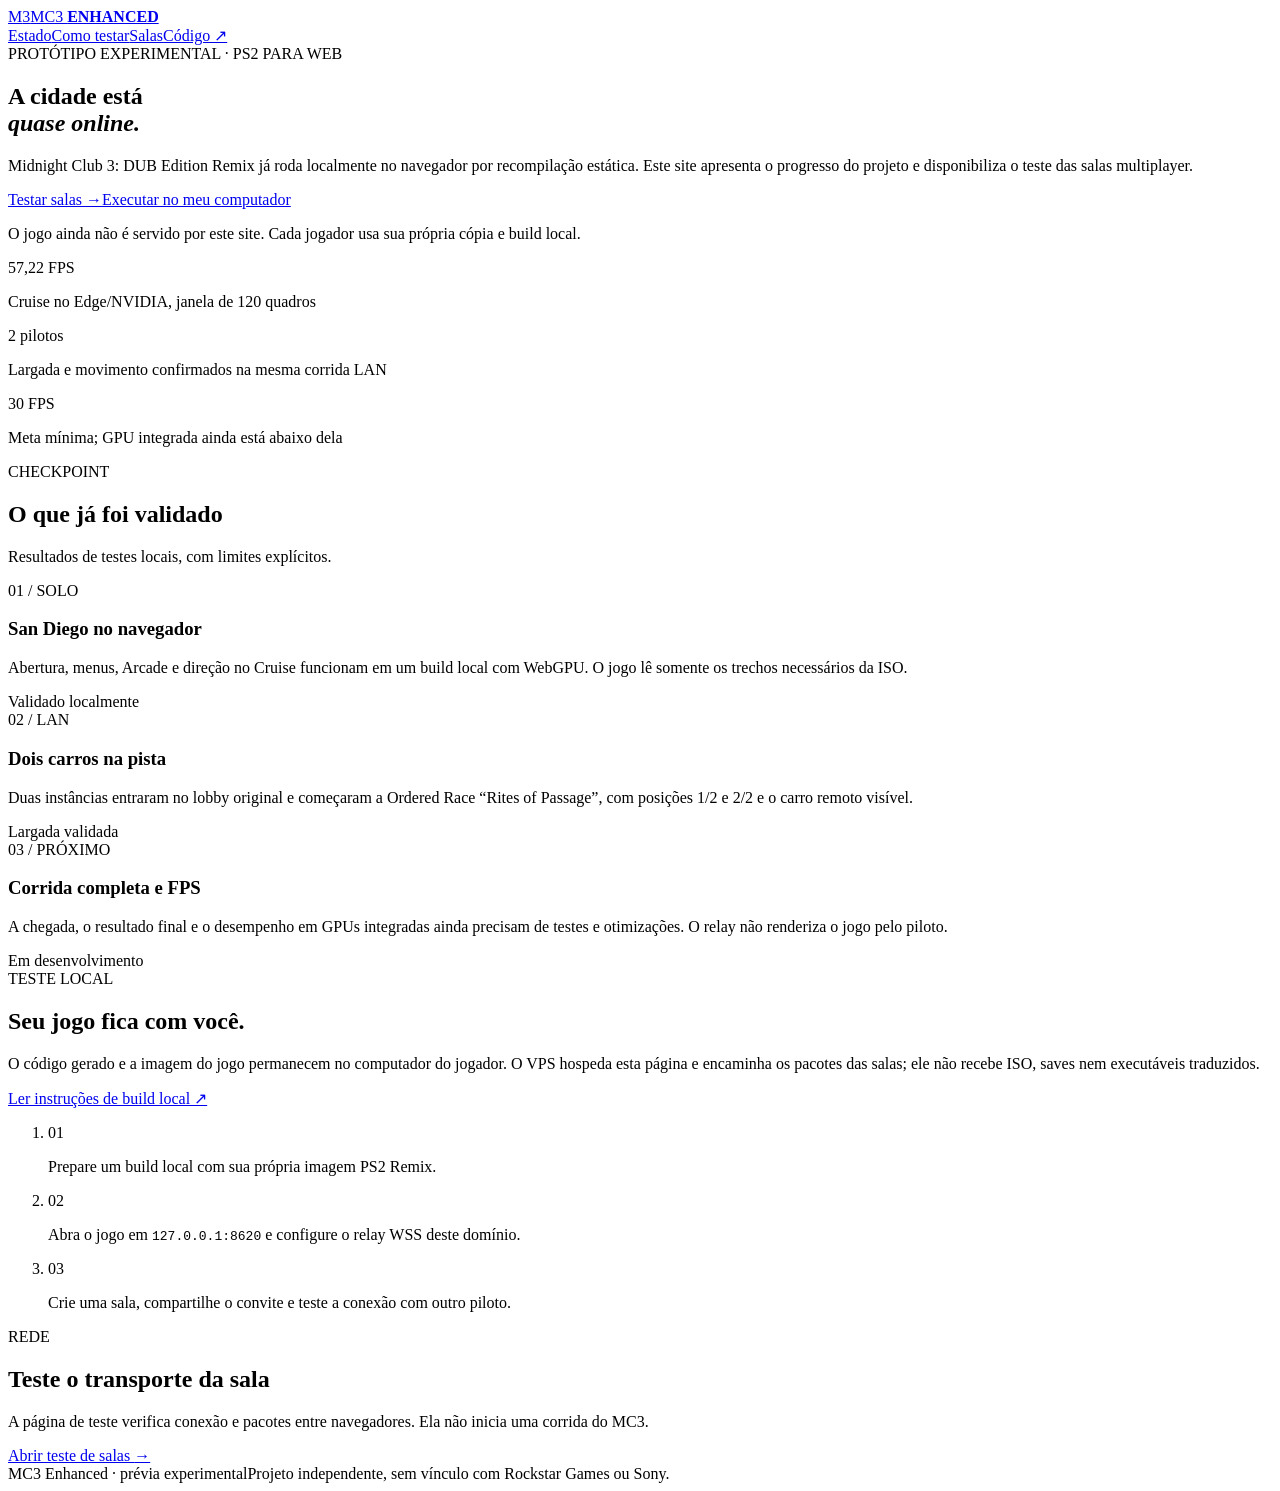
==== site/index.html @ d02b5939 "feat: add public preview and multiplayer room test" ====
<!doctype html>
<html lang="pt-BR">
<head>
  <meta charset="utf-8">
  <meta name="viewport" content="width=device-width, initial-scale=1">
  <meta name="theme-color" content="#0b111b">
  <meta name="description" content="Prévia técnica do porte web de Midnight Club 3 Remix e teste do relay multiplayer.">
  <title>MC3 Enhanced — prévia técnica</title>
  <link rel="icon" href="/favicon.svg" type="image/svg+xml">
  <link rel="stylesheet" href="/style.css">
</head>
<body>
  <div class="ambient" aria-hidden="true"></div>
  <header class="topbar wrap">
    <a class="brand" href="/" aria-label="MC3 Enhanced, início"><span class="brand-mark">M<span>3</span></span><span>MC3 <strong>ENHANCED</strong></span></a>
    <nav aria-label="Navegação principal"><a href="#estado">Estado</a><a href="#como-jogar">Como testar</a><a href="/room.html">Salas</a><a href="https://github.com/BrunoDanielPF/mc3remix-web/tree/develop" target="_blank" rel="noopener noreferrer">Código ↗</a></nav>
  </header>

  <main>
    <section class="hero wrap" aria-labelledby="title">
      <div class="eyebrow"><span class="pulse"></span> PROTÓTIPO EXPERIMENTAL · PS2 PARA WEB</div>
      <h1 id="title">A cidade está<br><em>quase online.</em></h1>
      <p class="lead">Midnight Club 3: DUB Edition Remix já roda localmente no navegador por recompilação estática. Este site apresenta o progresso do projeto e disponibiliza o teste das salas multiplayer.</p>
      <div class="actions"><a class="button primary" href="/room.html">Testar salas <span aria-hidden="true">→</span></a><a class="button secondary" href="#como-jogar">Executar no meu computador</a></div>
      <p class="hero-note">O jogo ainda não é servido por este site. Cada jogador usa sua própria cópia e build local.</p>
      <div class="road" aria-hidden="true"><span class="road-line"></span><span class="road-line"></span></div>
    </section>

    <section class="metrics wrap" id="estado" aria-label="Estado do projeto">
      <div class="metric"><span class="metric-value">57,22<span> FPS</span></span><p>Cruise no Edge/NVIDIA, janela de 120 quadros</p></div>
      <div class="metric"><span class="metric-value">2<span> pilotos</span></span><p>Largada e movimento confirmados na mesma corrida LAN</p></div>
      <div class="metric"><span class="metric-value">30<span> FPS</span></span><p>Meta mínima; GPU integrada ainda está abaixo dela</p></div>
    </section>

    <section class="section wrap" aria-labelledby="milestones-title">
      <div class="section-heading"><span class="kicker">CHECKPOINT</span><h2 id="milestones-title">O que já foi validado</h2><p>Resultados de testes locais, com limites explícitos.</p></div>
      <div class="cards">
        <article class="card"><span class="card-num">01 / SOLO</span><h3>San Diego no navegador</h3><p>Abertura, menus, Arcade e direção no Cruise funcionam em um build local com WebGPU. O jogo lê somente os trechos necessários da ISO.</p><span class="tag done">Validado localmente</span></article>
        <article class="card"><span class="card-num">02 / LAN</span><h3>Dois carros na pista</h3><p>Duas instâncias entraram no lobby original e começaram a Ordered Race “Rites of Passage”, com posições 1/2 e 2/2 e o carro remoto visível.</p><span class="tag done">Largada validada</span></article>
        <article class="card"><span class="card-num">03 / PRÓXIMO</span><h3>Corrida completa e FPS</h3><p>A chegada, o resultado final e o desempenho em GPUs integradas ainda precisam de testes e otimizações. O relay não renderiza o jogo pelo piloto.</p><span class="tag pending">Em desenvolvimento</span></article>
      </div>
    </section>

    <section class="section setup" id="como-jogar" aria-labelledby="setup-title"><div class="wrap setup-grid">
      <div><span class="kicker">TESTE LOCAL</span><h2 id="setup-title">Seu jogo fica com você.</h2><p>O código gerado e a imagem do jogo permanecem no computador do jogador. O VPS hospeda esta página e encaminha os pacotes das salas; ele não recebe ISO, saves nem executáveis traduzidos.</p><a class="text-link" href="https://github.com/BrunoDanielPF/mc3remix-web/blob/develop/README.md#build-and-run-locally" target="_blank" rel="noopener noreferrer">Ler instruções de build local ↗</a></div>
      <ol class="steps"><li><span>01</span><p>Prepare um build local com sua própria imagem PS2 Remix.</p></li><li><span>02</span><p>Abra o jogo em <code>127.0.0.1:8620</code> e configure o relay WSS deste domínio.</p></li><li><span>03</span><p>Crie uma sala, compartilhe o convite e teste a conexão com outro piloto.</p></li></ol>
    </div></section>

    <section class="section wrap final-cta" aria-labelledby="room-title"><span class="kicker">REDE</span><h2 id="room-title">Teste o transporte da sala</h2><p>A página de teste verifica conexão e pacotes entre navegadores. Ela não inicia uma corrida do MC3.</p><a class="button primary" href="/room.html">Abrir teste de salas <span aria-hidden="true">→</span></a></section>
  </main>
  <footer class="wrap"><span>MC3 Enhanced · prévia experimental</span><span>Projeto independente, sem vínculo com Rockstar Games ou Sony.</span></footer>
</body>
</html>
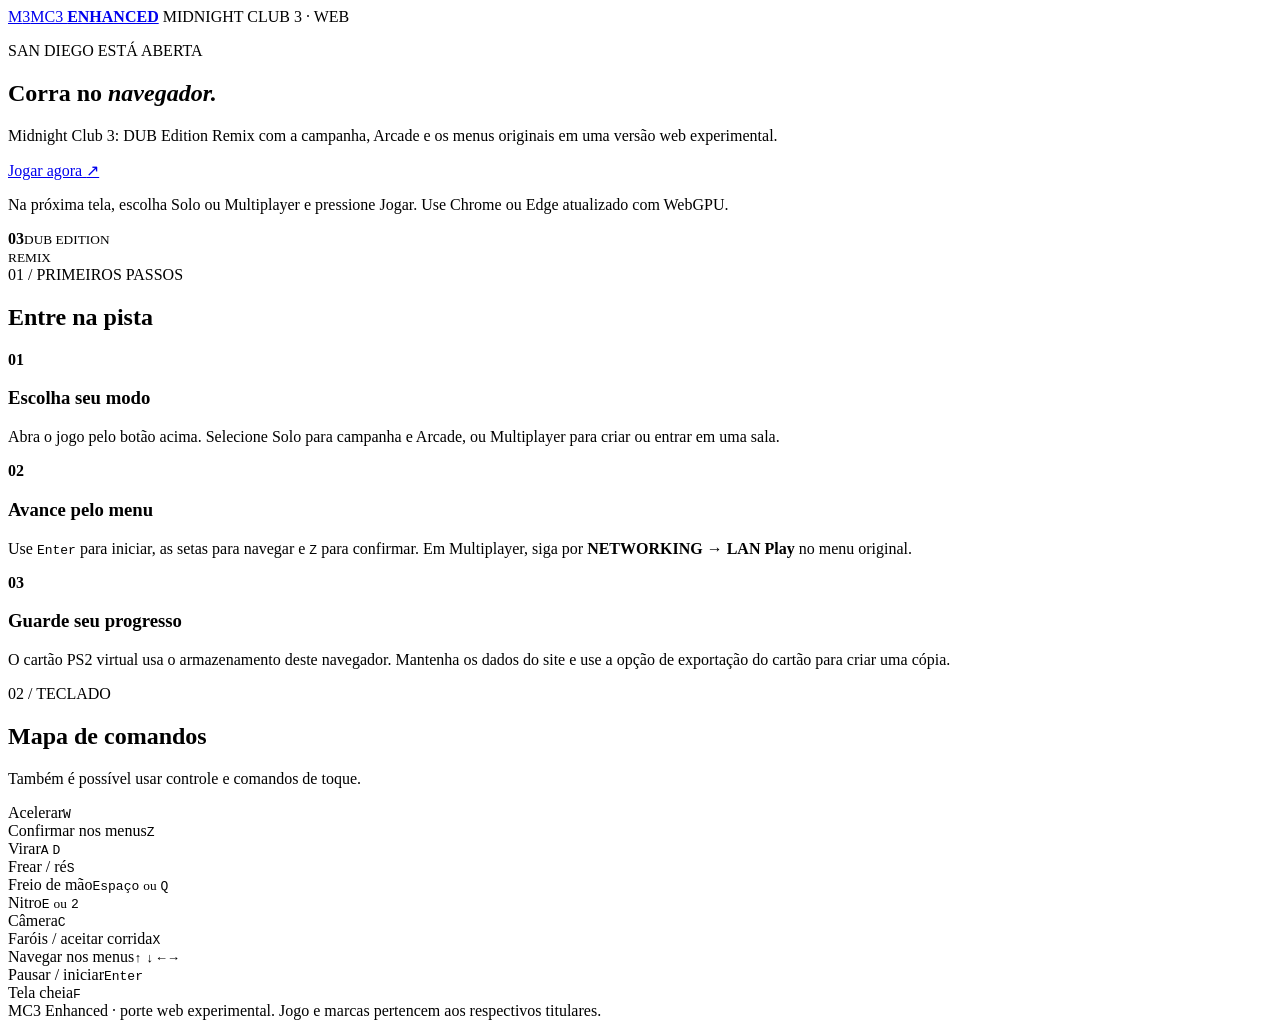
==== commit fdc000f7: "feat: publish playable MC3 web release" ====
--- a/site/index.html
+++ b/site/index.html
@@ -3,51 +3,59 @@
 <head>
   <meta charset="utf-8">
   <meta name="viewport" content="width=device-width, initial-scale=1">
-  <meta name="theme-color" content="#0b111b">
-  <meta name="description" content="Prévia técnica do porte web de Midnight Club 3 Remix e teste do relay multiplayer.">
-  <title>MC3 Enhanced — prévia técnica</title>
+  <meta name="theme-color" content="#0a111b">
+  <meta name="description" content="Jogue Midnight Club 3: DUB Edition Remix no navegador. Guia rápido e comandos de teclado.">
+  <title>Jogar Midnight Club 3 Remix · MC3 Enhanced</title>
   <link rel="icon" href="/favicon.svg" type="image/svg+xml">
-  <link rel="stylesheet" href="/style.css">
+  <link rel="stylesheet" href="/style.css?v=playable-20261101">
 </head>
 <body>
-  <div class="ambient" aria-hidden="true"></div>
-  <header class="topbar wrap">
-    <a class="brand" href="/" aria-label="MC3 Enhanced, início"><span class="brand-mark">M<span>3</span></span><span>MC3 <strong>ENHANCED</strong></span></a>
-    <nav aria-label="Navegação principal"><a href="#estado">Estado</a><a href="#como-jogar">Como testar</a><a href="/room.html">Salas</a><a href="https://github.com/BrunoDanielPF/mc3remix-web/tree/develop" target="_blank" rel="noopener noreferrer">Código ↗</a></nav>
-  </header>
+  <div class="page">
+    <header class="header">
+      <a class="brand" href="/" aria-label="MC3 Enhanced, início"><span class="brand-icon">M<span>3</span></span><span>MC3 <strong>ENHANCED</strong></span></a>
+      <span class="header-note">MIDNIGHT CLUB 3 · WEB</span>
+    </header>
 
-  <main>
-    <section class="hero wrap" aria-labelledby="title">
-      <div class="eyebrow"><span class="pulse"></span> PROTÓTIPO EXPERIMENTAL · PS2 PARA WEB</div>
-      <h1 id="title">A cidade está<br><em>quase online.</em></h1>
-      <p class="lead">Midnight Club 3: DUB Edition Remix já roda localmente no navegador por recompilação estática. Este site apresenta o progresso do projeto e disponibiliza o teste das salas multiplayer.</p>
-      <div class="actions"><a class="button primary" href="/room.html">Testar salas <span aria-hidden="true">→</span></a><a class="button secondary" href="#como-jogar">Executar no meu computador</a></div>
-      <p class="hero-note">O jogo ainda não é servido por este site. Cada jogador usa sua própria cópia e build local.</p>
-      <div class="road" aria-hidden="true"><span class="road-line"></span><span class="road-line"></span></div>
-    </section>
+    <main>
+      <section class="hero" aria-labelledby="title">
+        <div class="hero-copy">
+          <p class="eyebrow"><span class="signal"></span> SAN DIEGO ESTÁ ABERTA</p>
+          <h1 id="title">Corra no <em>navegador.</em></h1>
+          <p class="lead">Midnight Club 3: DUB Edition Remix com a campanha, Arcade e os menus originais em uma versão web experimental.</p>
+          <a class="play" href="/ps2web.html?relay-url=wss%3A%2F%2Fmc3-enhanced.brdanpe.tech&amp;card-seed=%2Fcard-valid-v8.ps2&amp;PS2_NETWORK_MENU_PROBE=1&amp;PS2_VIRTUAL_LAN_PROBE=1&amp;PS2_MC_FS_PROBE=1&amp;PS2_INPUT_PROBE=1&amp;PS2_CHUNK_WRITES=1">Jogar agora <span aria-hidden="true">↗</span></a>
+          <p class="play-note">Na próxima tela, escolha Solo ou Multiplayer e pressione Jogar. Use Chrome ou Edge atualizado com WebGPU.</p>
+        </div>
+        <div class="hero-art" aria-hidden="true"><span class="ring ring-one"></span><span class="ring ring-two"></span><span class="road road-one"></span><span class="road road-two"></span><strong>03</strong><small>DUB EDITION<br>REMIX</small></div>
+      </section>
 
-    <section class="metrics wrap" id="estado" aria-label="Estado do projeto">
-      <div class="metric"><span class="metric-value">57,22<span> FPS</span></span><p>Cruise no Edge/NVIDIA, janela de 120 quadros</p></div>
-      <div class="metric"><span class="metric-value">2<span> pilotos</span></span><p>Largada e movimento confirmados na mesma corrida LAN</p></div>
-      <div class="metric"><span class="metric-value">30<span> FPS</span></span><p>Meta mínima; GPU integrada ainda está abaixo dela</p></div>
-    </section>
+      <section class="guide" aria-labelledby="guide-title">
+        <div class="section-title"><span>01 / PRIMEIROS PASSOS</span><h2 id="guide-title">Entre na pista</h2></div>
+        <div class="steps">
+          <article><b>01</b><h3>Escolha seu modo</h3><p>Abra o jogo pelo botão acima. Selecione Solo para campanha e Arcade, ou Multiplayer para criar ou entrar em uma sala.</p></article>
+          <article><b>02</b><h3>Avance pelo menu</h3><p>Use <kbd>Enter</kbd> para iniciar, as setas para navegar e <kbd>Z</kbd> para confirmar. Em Multiplayer, siga por <strong>NETWORKING → LAN Play</strong> no menu original.</p></article>
+          <article><b>03</b><h3>Guarde seu progresso</h3><p>O cartão PS2 virtual usa o armazenamento deste navegador. Mantenha os dados do site e use a opção de exportação do cartão para criar uma cópia.</p></article>
+        </div>
+      </section>
 
-    <section class="section wrap" aria-labelledby="milestones-title">
-      <div class="section-heading"><span class="kicker">CHECKPOINT</span><h2 id="milestones-title">O que já foi validado</h2><p>Resultados de testes locais, com limites explícitos.</p></div>
-      <div class="cards">
-        <article class="card"><span class="card-num">01 / SOLO</span><h3>San Diego no navegador</h3><p>Abertura, menus, Arcade e direção no Cruise funcionam em um build local com WebGPU. O jogo lê somente os trechos necessários da ISO.</p><span class="tag done">Validado localmente</span></article>
-        <article class="card"><span class="card-num">02 / LAN</span><h3>Dois carros na pista</h3><p>Duas instâncias entraram no lobby original e começaram a Ordered Race “Rites of Passage”, com posições 1/2 e 2/2 e o carro remoto visível.</p><span class="tag done">Largada validada</span></article>
-        <article class="card"><span class="card-num">03 / PRÓXIMO</span><h3>Corrida completa e FPS</h3><p>A chegada, o resultado final e o desempenho em GPUs integradas ainda precisam de testes e otimizações. O relay não renderiza o jogo pelo piloto.</p><span class="tag pending">Em desenvolvimento</span></article>
-      </div>
-    </section>
+      <section class="controls" aria-labelledby="controls-title">
+        <div class="section-title"><span>02 / TECLADO</span><h2 id="controls-title">Mapa de comandos</h2><p>Também é possível usar controle e comandos de toque.</p></div>
+        <div class="key-grid">
+          <div class="key-row"><span>Acelerar</span><span><kbd>W</kbd></span></div>
+          <div class="key-row"><span>Confirmar nos menus</span><span><kbd>Z</kbd></span></div>
+          <div class="key-row"><span>Virar</span><span><kbd>A</kbd> <kbd>D</kbd></span></div>
+          <div class="key-row"><span>Frear / ré</span><span><kbd>S</kbd></span></div>
+          <div class="key-row"><span>Freio de mão</span><span><kbd>Espaço</kbd> <small>ou</small> <kbd>Q</kbd></span></div>
+          <div class="key-row"><span>Nitro</span><span><kbd>E</kbd> <small>ou</small> <kbd>2</kbd></span></div>
+          <div class="key-row"><span>Câmera</span><span><kbd>C</kbd></span></div>
+          <div class="key-row"><span>Faróis / aceitar corrida</span><span><kbd>X</kbd></span></div>
+          <div class="key-row"><span>Navegar nos menus</span><span><kbd>↑</kbd> <kbd>↓</kbd> <kbd>←</kbd> <kbd>→</kbd></span></div>
+          <div class="key-row"><span>Pausar / iniciar</span><span><kbd>Enter</kbd></span></div>
+          <div class="key-row"><span>Tela cheia</span><span><kbd>F</kbd></span></div>
+        </div>
+      </section>
+    </main>
 
-    <section class="section setup" id="como-jogar" aria-labelledby="setup-title"><div class="wrap setup-grid">
-      <div><span class="kicker">TESTE LOCAL</span><h2 id="setup-title">Seu jogo fica com você.</h2><p>O código gerado e a imagem do jogo permanecem no computador do jogador. O VPS hospeda esta página e encaminha os pacotes das salas; ele não recebe ISO, saves nem executáveis traduzidos.</p><a class="text-link" href="https://github.com/BrunoDanielPF/mc3remix-web/blob/develop/README.md#build-and-run-locally" target="_blank" rel="noopener noreferrer">Ler instruções de build local ↗</a></div>
-      <ol class="steps"><li><span>01</span><p>Prepare um build local com sua própria imagem PS2 Remix.</p></li><li><span>02</span><p>Abra o jogo em <code>127.0.0.1:8620</code> e configure o relay WSS deste domínio.</p></li><li><span>03</span><p>Crie uma sala, compartilhe o convite e teste a conexão com outro piloto.</p></li></ol>
-    </div></section>
-
-    <section class="section wrap final-cta" aria-labelledby="room-title"><span class="kicker">REDE</span><h2 id="room-title">Teste o transporte da sala</h2><p>A página de teste verifica conexão e pacotes entre navegadores. Ela não inicia uma corrida do MC3.</p><a class="button primary" href="/room.html">Abrir teste de salas <span aria-hidden="true">→</span></a></section>
-  </main>
-  <footer class="wrap"><span>MC3 Enhanced · prévia experimental</span><span>Projeto independente, sem vínculo com Rockstar Games ou Sony.</span></footer>
+    <footer>MC3 Enhanced · porte web experimental. Jogo e marcas pertencem aos respectivos titulares.</footer>
+  </div>
 </body>
 </html>
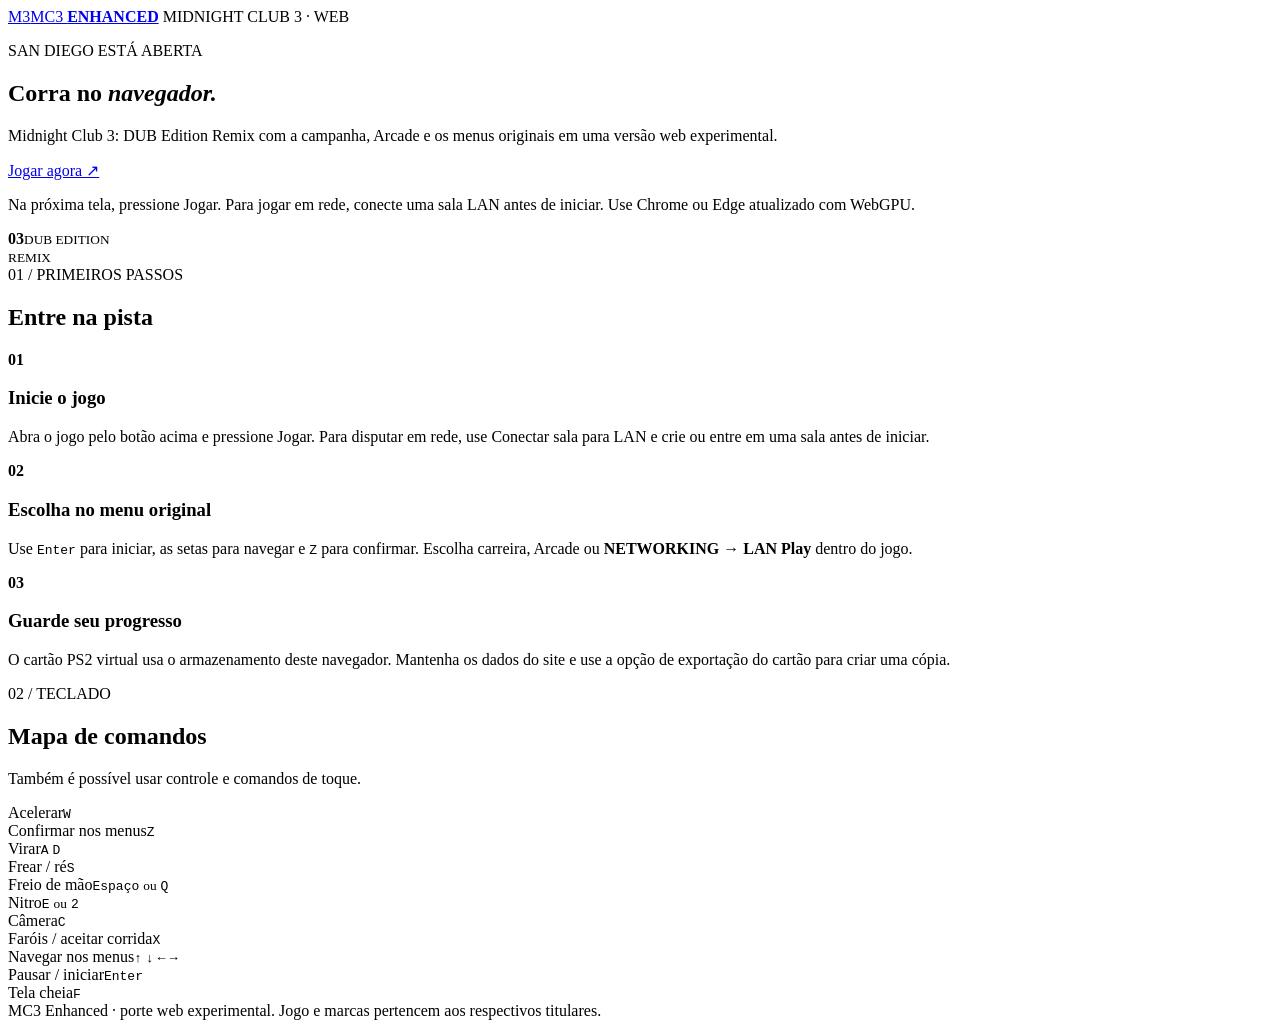
==== commit 2d888931: "feat: start game without redundant mode selector" ====
--- a/site/index.html
+++ b/site/index.html
@@ -22,8 +22,8 @@
           <p class="eyebrow"><span class="signal"></span> SAN DIEGO ESTÁ ABERTA</p>
           <h1 id="title">Corra no <em>navegador.</em></h1>
           <p class="lead">Midnight Club 3: DUB Edition Remix com a campanha, Arcade e os menus originais em uma versão web experimental.</p>
-          <a class="play" href="/ps2web.html?relay-url=wss%3A%2F%2Fmc3-enhanced.brdanpe.tech&amp;card-seed=%2Fcard-valid-v8.ps2&amp;PS2_NETWORK_MENU_PROBE=1&amp;PS2_VIRTUAL_LAN_PROBE=1&amp;PS2_MC_FS_PROBE=1&amp;PS2_INPUT_PROBE=1&amp;PS2_CHUNK_WRITES=1">Jogar agora <span aria-hidden="true">↗</span></a>
-          <p class="play-note">Na próxima tela, escolha Solo ou Multiplayer e pressione Jogar. Use Chrome ou Edge atualizado com WebGPU.</p>
+          <a class="play" href="/ps2web.html?ui=single-start-20261102&amp;relay-url=wss%3A%2F%2Fmc3-enhanced.brdanpe.tech&amp;card-seed=%2Fcard-valid-v8.ps2&amp;PS2_NETWORK_MENU_PROBE=1&amp;PS2_VIRTUAL_LAN_PROBE=1&amp;PS2_MC_FS_PROBE=1&amp;PS2_INPUT_PROBE=1&amp;PS2_CHUNK_WRITES=1">Jogar agora <span aria-hidden="true">↗</span></a>
+          <p class="play-note">Na próxima tela, pressione Jogar. Para jogar em rede, conecte uma sala LAN antes de iniciar. Use Chrome ou Edge atualizado com WebGPU.</p>
         </div>
         <div class="hero-art" aria-hidden="true"><span class="ring ring-one"></span><span class="ring ring-two"></span><span class="road road-one"></span><span class="road road-two"></span><strong>03</strong><small>DUB EDITION<br>REMIX</small></div>
       </section>
@@ -31,8 +31,8 @@
       <section class="guide" aria-labelledby="guide-title">
         <div class="section-title"><span>01 / PRIMEIROS PASSOS</span><h2 id="guide-title">Entre na pista</h2></div>
         <div class="steps">
-          <article><b>01</b><h3>Escolha seu modo</h3><p>Abra o jogo pelo botão acima. Selecione Solo para campanha e Arcade, ou Multiplayer para criar ou entrar em uma sala.</p></article>
-          <article><b>02</b><h3>Avance pelo menu</h3><p>Use <kbd>Enter</kbd> para iniciar, as setas para navegar e <kbd>Z</kbd> para confirmar. Em Multiplayer, siga por <strong>NETWORKING → LAN Play</strong> no menu original.</p></article>
+          <article><b>01</b><h3>Inicie o jogo</h3><p>Abra o jogo pelo botão acima e pressione Jogar. Para disputar em rede, use Conectar sala para LAN e crie ou entre em uma sala antes de iniciar.</p></article>
+          <article><b>02</b><h3>Escolha no menu original</h3><p>Use <kbd>Enter</kbd> para iniciar, as setas para navegar e <kbd>Z</kbd> para confirmar. Escolha carreira, Arcade ou <strong>NETWORKING → LAN Play</strong> dentro do jogo.</p></article>
           <article><b>03</b><h3>Guarde seu progresso</h3><p>O cartão PS2 virtual usa o armazenamento deste navegador. Mantenha os dados do site e use a opção de exportação do cartão para criar uma cópia.</p></article>
         </div>
       </section>
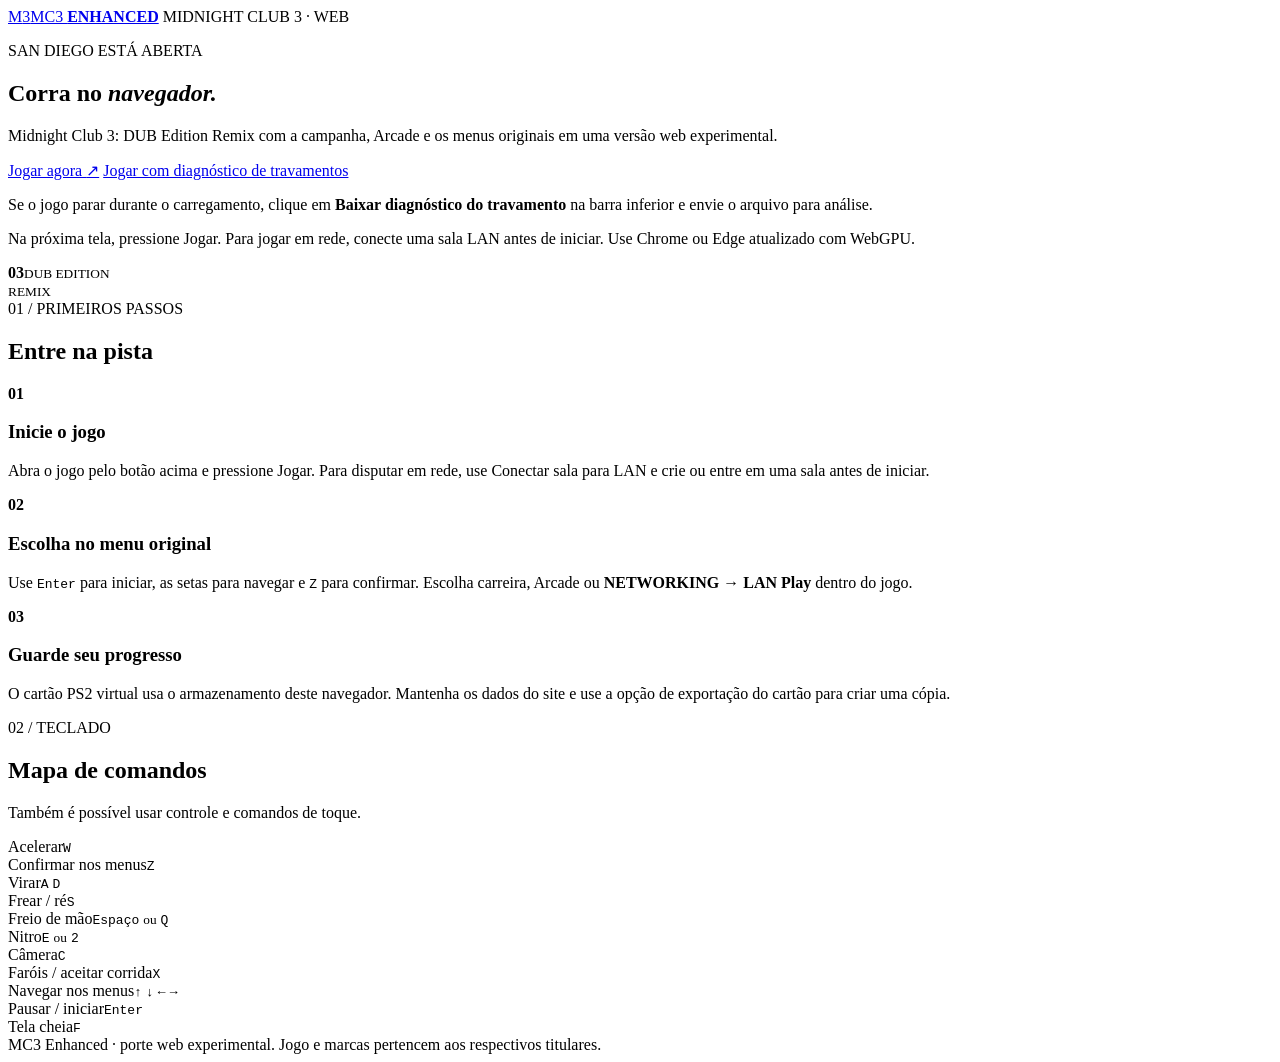
==== commit 41f61d32: "feat: capture Arcade loading crash diagnostics" ====
--- a/site/index.html
+++ b/site/index.html
@@ -23,6 +23,8 @@
           <h1 id="title">Corra no <em>navegador.</em></h1>
           <p class="lead">Midnight Club 3: DUB Edition Remix com a campanha, Arcade e os menus originais em uma versão web experimental.</p>
           <a class="play" href="/ps2web.html?ui=single-start-20261102&amp;relay-url=wss%3A%2F%2Fmc3-enhanced.brdanpe.tech&amp;card-seed=%2Fcard-valid-v8.ps2&amp;PS2_NETWORK_MENU_PROBE=1&amp;PS2_VIRTUAL_LAN_PROBE=1&amp;PS2_MC_FS_PROBE=1&amp;PS2_INPUT_PROBE=1&amp;PS2_CHUNK_WRITES=1">Jogar agora <span aria-hidden="true">↗</span></a>
+          <a class="diagnostic-link" href="/ps2web.html?ui=single-start-20261102&amp;relay-url=wss%3A%2F%2Fmc3-enhanced.brdanpe.tech&amp;card-seed=%2Fcard-valid-v8.ps2&amp;PS2_NETWORK_MENU_PROBE=1&amp;PS2_VIRTUAL_LAN_PROBE=1&amp;PS2_MC_FS_PROBE=1&amp;PS2_INPUT_PROBE=1&amp;PS2_CHUNK_WRITES=1&amp;PS2_MC3_TRANSITION_TRACE=1&amp;diagnostic=1">Jogar com diagnóstico de travamentos</a>
+          <p class="diagnostic-note">Se o jogo parar durante o carregamento, clique em <strong>Baixar diagnóstico do travamento</strong> na barra inferior e envie o arquivo para análise.</p>
           <p class="play-note">Na próxima tela, pressione Jogar. Para jogar em rede, conecte uma sala LAN antes de iniciar. Use Chrome ou Edge atualizado com WebGPU.</p>
         </div>
         <div class="hero-art" aria-hidden="true"><span class="ring ring-one"></span><span class="ring ring-two"></span><span class="road road-one"></span><span class="road road-two"></span><strong>03</strong><small>DUB EDITION<br>REMIX</small></div>
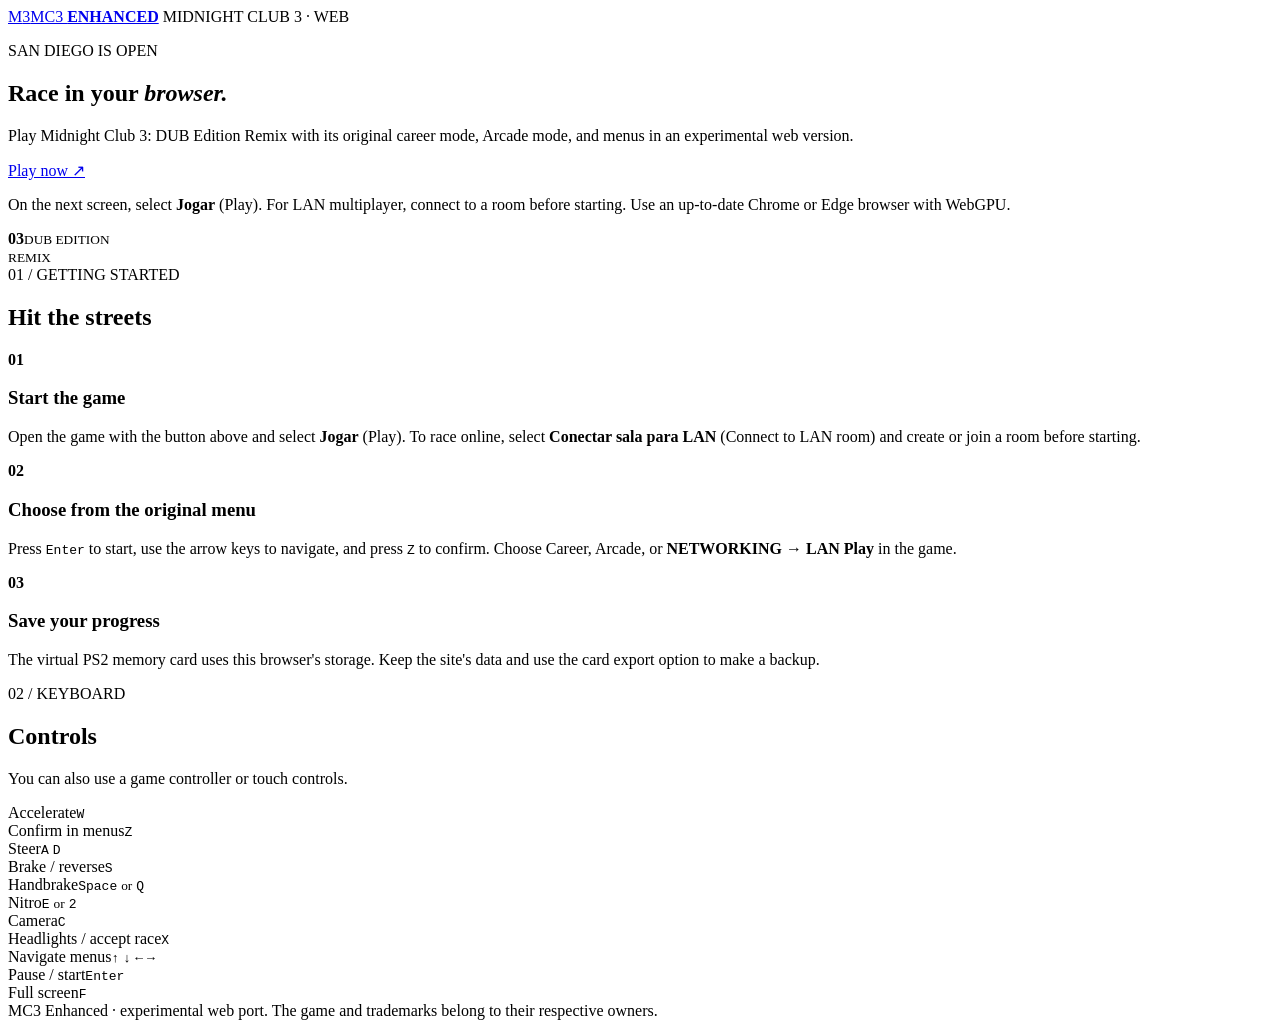
==== commit 319e6fad: "Translate home page to English" ====
--- a/site/index.html
+++ b/site/index.html
@@ -1,63 +1,61 @@
 <!doctype html>
-<html lang="pt-BR">
+<html lang="en">
 <head>
   <meta charset="utf-8">
   <meta name="viewport" content="width=device-width, initial-scale=1">
   <meta name="theme-color" content="#0a111b">
-  <meta name="description" content="Jogue Midnight Club 3: DUB Edition Remix no navegador. Guia rápido e comandos de teclado.">
-  <title>Jogar Midnight Club 3 Remix · MC3 Enhanced</title>
+  <meta name="description" content="Play Midnight Club 3: DUB Edition Remix in your browser. Quick start guide and keyboard controls.">
+  <title>Play Midnight Club 3 Remix · MC3 Enhanced</title>
   <link rel="icon" href="/favicon.svg" type="image/svg+xml">
   <link rel="stylesheet" href="/style.css?v=playable-20261101">
 </head>
 <body>
   <div class="page">
     <header class="header">
-      <a class="brand" href="/" aria-label="MC3 Enhanced, início"><span class="brand-icon">M<span>3</span></span><span>MC3 <strong>ENHANCED</strong></span></a>
+      <a class="brand" href="/" aria-label="MC3 Enhanced, home"><span class="brand-icon">M<span>3</span></span><span>MC3 <strong>ENHANCED</strong></span></a>
       <span class="header-note">MIDNIGHT CLUB 3 · WEB</span>
     </header>
 
     <main>
       <section class="hero" aria-labelledby="title">
         <div class="hero-copy">
-          <p class="eyebrow"><span class="signal"></span> SAN DIEGO ESTÁ ABERTA</p>
-          <h1 id="title">Corra no <em>navegador.</em></h1>
-          <p class="lead">Midnight Club 3: DUB Edition Remix com a campanha, Arcade e os menus originais em uma versão web experimental.</p>
-          <a class="play" href="/ps2web.html?ui=single-start-20261102&amp;relay-url=wss%3A%2F%2Fmc3-enhanced.brdanpe.tech&amp;card-seed=%2Fcard-valid-v8.ps2&amp;PS2_NETWORK_MENU_PROBE=1&amp;PS2_VIRTUAL_LAN_PROBE=1&amp;PS2_MC_FS_PROBE=1&amp;PS2_INPUT_PROBE=1&amp;PS2_CHUNK_WRITES=1">Jogar agora <span aria-hidden="true">↗</span></a>
-          <a class="diagnostic-link" href="/ps2web.html?ui=single-start-20261102&amp;relay-url=wss%3A%2F%2Fmc3-enhanced.brdanpe.tech&amp;card-seed=%2Fcard-valid-v8.ps2&amp;PS2_NETWORK_MENU_PROBE=1&amp;PS2_VIRTUAL_LAN_PROBE=1&amp;PS2_MC_FS_PROBE=1&amp;PS2_INPUT_PROBE=1&amp;PS2_CHUNK_WRITES=1&amp;PS2_MC3_TRANSITION_TRACE=1&amp;diagnostic=1">Jogar com diagnóstico de travamentos</a>
-          <p class="diagnostic-note">Se o jogo parar durante o carregamento, clique em <strong>Baixar diagnóstico do travamento</strong> na barra inferior e envie o arquivo para análise.</p>
-          <p class="play-note">Na próxima tela, pressione Jogar. Para jogar em rede, conecte uma sala LAN antes de iniciar. Use Chrome ou Edge atualizado com WebGPU.</p>
+          <p class="eyebrow"><span class="signal"></span> SAN DIEGO IS OPEN</p>
+          <h1 id="title">Race in your <em>browser.</em></h1>
+          <p class="lead">Play Midnight Club 3: DUB Edition Remix with its original career mode, Arcade mode, and menus in an experimental web version.</p>
+          <a class="play" href="/ps2web.html?ui=single-start-20261102&amp;card-seed=%2Fcard-valid-v8.ps2&amp;PS2_NETWORK_MENU_PROBE=1&amp;PS2_VIRTUAL_LAN_PROBE=1&amp;PS2_MC_FS_PROBE=1&amp;PS2_INPUT_PROBE=1&amp;PS2_CHUNK_WRITES=1">Play now <span aria-hidden="true">↗</span></a>
+          <p class="play-note">On the next screen, select <strong>Jogar</strong> (Play). For LAN multiplayer, connect to a room before starting. Use an up-to-date Chrome or Edge browser with WebGPU.</p>
         </div>
         <div class="hero-art" aria-hidden="true"><span class="ring ring-one"></span><span class="ring ring-two"></span><span class="road road-one"></span><span class="road road-two"></span><strong>03</strong><small>DUB EDITION<br>REMIX</small></div>
       </section>
 
       <section class="guide" aria-labelledby="guide-title">
-        <div class="section-title"><span>01 / PRIMEIROS PASSOS</span><h2 id="guide-title">Entre na pista</h2></div>
+        <div class="section-title"><span>01 / GETTING STARTED</span><h2 id="guide-title">Hit the streets</h2></div>
         <div class="steps">
-          <article><b>01</b><h3>Inicie o jogo</h3><p>Abra o jogo pelo botão acima e pressione Jogar. Para disputar em rede, use Conectar sala para LAN e crie ou entre em uma sala antes de iniciar.</p></article>
-          <article><b>02</b><h3>Escolha no menu original</h3><p>Use <kbd>Enter</kbd> para iniciar, as setas para navegar e <kbd>Z</kbd> para confirmar. Escolha carreira, Arcade ou <strong>NETWORKING → LAN Play</strong> dentro do jogo.</p></article>
-          <article><b>03</b><h3>Guarde seu progresso</h3><p>O cartão PS2 virtual usa o armazenamento deste navegador. Mantenha os dados do site e use a opção de exportação do cartão para criar uma cópia.</p></article>
+          <article><b>01</b><h3>Start the game</h3><p>Open the game with the button above and select <strong>Jogar</strong> (Play). To race online, select <strong>Conectar sala para LAN</strong> (Connect to LAN room) and create or join a room before starting.</p></article>
+          <article><b>02</b><h3>Choose from the original menu</h3><p>Press <kbd>Enter</kbd> to start, use the arrow keys to navigate, and press <kbd>Z</kbd> to confirm. Choose Career, Arcade, or <strong>NETWORKING → LAN Play</strong> in the game.</p></article>
+          <article><b>03</b><h3>Save your progress</h3><p>The virtual PS2 memory card uses this browser's storage. Keep the site's data and use the card export option to make a backup.</p></article>
         </div>
       </section>
 
       <section class="controls" aria-labelledby="controls-title">
-        <div class="section-title"><span>02 / TECLADO</span><h2 id="controls-title">Mapa de comandos</h2><p>Também é possível usar controle e comandos de toque.</p></div>
+        <div class="section-title"><span>02 / KEYBOARD</span><h2 id="controls-title">Controls</h2><p>You can also use a game controller or touch controls.</p></div>
         <div class="key-grid">
-          <div class="key-row"><span>Acelerar</span><span><kbd>W</kbd></span></div>
-          <div class="key-row"><span>Confirmar nos menus</span><span><kbd>Z</kbd></span></div>
-          <div class="key-row"><span>Virar</span><span><kbd>A</kbd> <kbd>D</kbd></span></div>
-          <div class="key-row"><span>Frear / ré</span><span><kbd>S</kbd></span></div>
-          <div class="key-row"><span>Freio de mão</span><span><kbd>Espaço</kbd> <small>ou</small> <kbd>Q</kbd></span></div>
-          <div class="key-row"><span>Nitro</span><span><kbd>E</kbd> <small>ou</small> <kbd>2</kbd></span></div>
-          <div class="key-row"><span>Câmera</span><span><kbd>C</kbd></span></div>
-          <div class="key-row"><span>Faróis / aceitar corrida</span><span><kbd>X</kbd></span></div>
-          <div class="key-row"><span>Navegar nos menus</span><span><kbd>↑</kbd> <kbd>↓</kbd> <kbd>←</kbd> <kbd>→</kbd></span></div>
-          <div class="key-row"><span>Pausar / iniciar</span><span><kbd>Enter</kbd></span></div>
-          <div class="key-row"><span>Tela cheia</span><span><kbd>F</kbd></span></div>
+          <div class="key-row"><span>Accelerate</span><span><kbd>W</kbd></span></div>
+          <div class="key-row"><span>Confirm in menus</span><span><kbd>Z</kbd></span></div>
+          <div class="key-row"><span>Steer</span><span><kbd>A</kbd> <kbd>D</kbd></span></div>
+          <div class="key-row"><span>Brake / reverse</span><span><kbd>S</kbd></span></div>
+          <div class="key-row"><span>Handbrake</span><span><kbd>Space</kbd> <small>or</small> <kbd>Q</kbd></span></div>
+          <div class="key-row"><span>Nitro</span><span><kbd>E</kbd> <small>or</small> <kbd>2</kbd></span></div>
+          <div class="key-row"><span>Camera</span><span><kbd>C</kbd></span></div>
+          <div class="key-row"><span>Headlights / accept race</span><span><kbd>X</kbd></span></div>
+          <div class="key-row"><span>Navigate menus</span><span><kbd>↑</kbd> <kbd>↓</kbd> <kbd>←</kbd> <kbd>→</kbd></span></div>
+          <div class="key-row"><span>Pause / start</span><span><kbd>Enter</kbd></span></div>
+          <div class="key-row"><span>Full screen</span><span><kbd>F</kbd></span></div>
         </div>
       </section>
     </main>
 
-    <footer>MC3 Enhanced · porte web experimental. Jogo e marcas pertencem aos respectivos titulares.</footer>
+    <footer>MC3 Enhanced · experimental web port. The game and trademarks belong to their respective owners.</footer>
   </div>
 </body>
 </html>
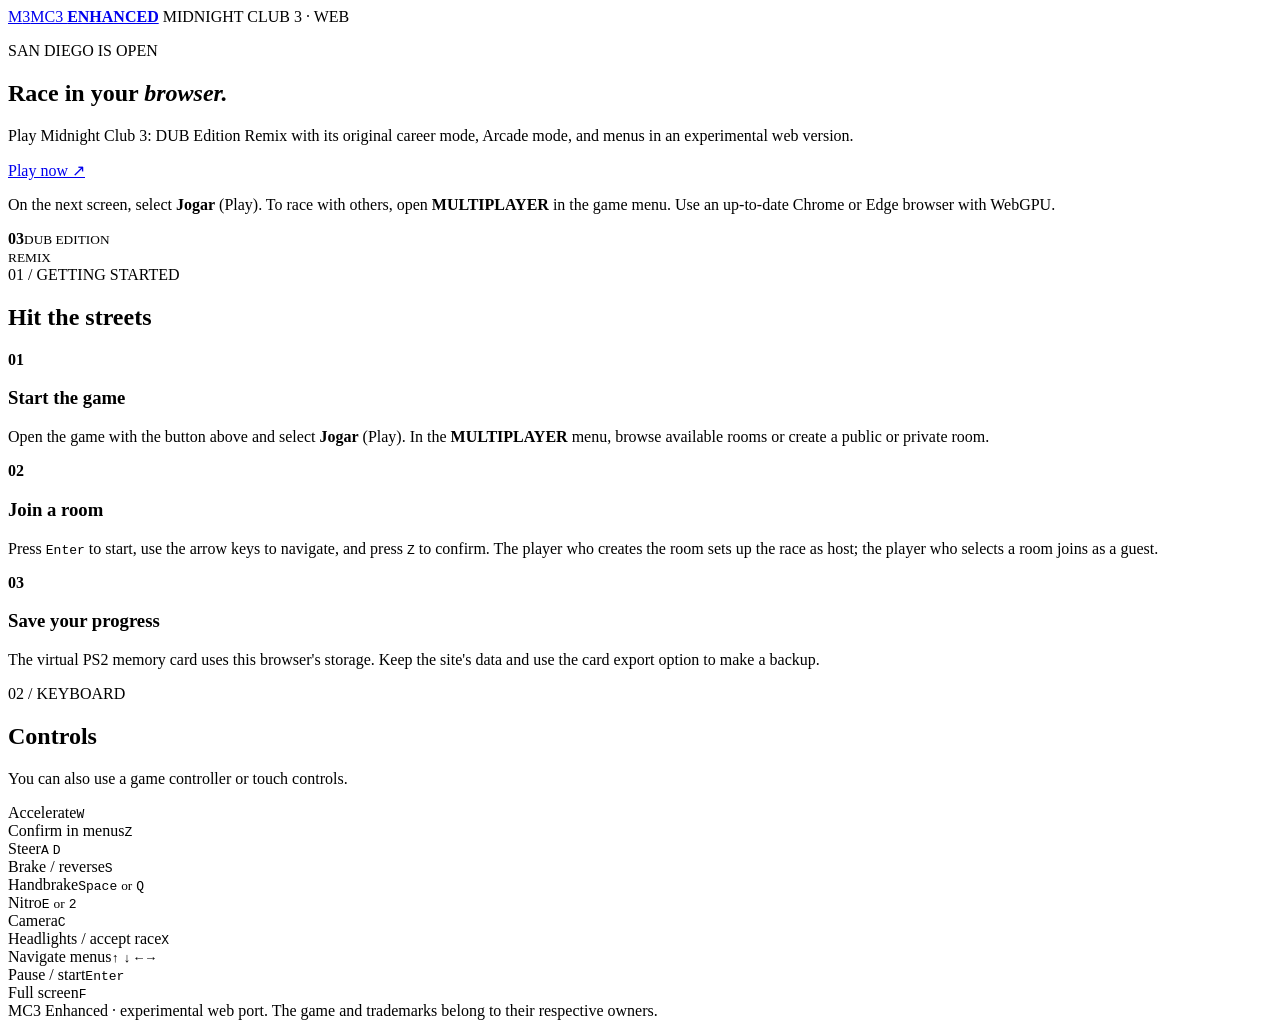
==== commit 79e4385b: "feat: move multiplayer rooms into native game menu" ====
--- a/site/index.html
+++ b/site/index.html
@@ -22,8 +22,8 @@
           <p class="eyebrow"><span class="signal"></span> SAN DIEGO IS OPEN</p>
           <h1 id="title">Race in your <em>browser.</em></h1>
           <p class="lead">Play Midnight Club 3: DUB Edition Remix with its original career mode, Arcade mode, and menus in an experimental web version.</p>
-          <a class="play" href="/ps2web.html?ui=single-start-20261102&amp;card-seed=%2Fcard-valid-v8.ps2&amp;PS2_NETWORK_MENU_PROBE=1&amp;PS2_VIRTUAL_LAN_PROBE=1&amp;PS2_MC_FS_PROBE=1&amp;PS2_INPUT_PROBE=1&amp;PS2_CHUNK_WRITES=1">Play now <span aria-hidden="true">↗</span></a>
-          <p class="play-note">On the next screen, select <strong>Jogar</strong> (Play). For LAN multiplayer, connect to a room before starting. Use an up-to-date Chrome or Edge browser with WebGPU.</p>
+          <a class="play" href="/ps2web.html?ui=native-multiplayer-20261112&amp;card-seed=%2Fcard-valid-v8.ps2&amp;PS2_NETWORK_MENU_PROBE=1&amp;PS2_VIRTUAL_LAN_PROBE=1&amp;PS2_MC_FS_PROBE=1&amp;PS2_INPUT_PROBE=1&amp;PS2_CHUNK_WRITES=1">Play now <span aria-hidden="true">↗</span></a>
+          <p class="play-note">On the next screen, select <strong>Jogar</strong> (Play). To race with others, open <strong>MULTIPLAYER</strong> in the game menu. Use an up-to-date Chrome or Edge browser with WebGPU.</p>
         </div>
         <div class="hero-art" aria-hidden="true"><span class="ring ring-one"></span><span class="ring ring-two"></span><span class="road road-one"></span><span class="road road-two"></span><strong>03</strong><small>DUB EDITION<br>REMIX</small></div>
       </section>
@@ -31,8 +31,8 @@
       <section class="guide" aria-labelledby="guide-title">
         <div class="section-title"><span>01 / GETTING STARTED</span><h2 id="guide-title">Hit the streets</h2></div>
         <div class="steps">
-          <article><b>01</b><h3>Start the game</h3><p>Open the game with the button above and select <strong>Jogar</strong> (Play). To race online, select <strong>Conectar sala para LAN</strong> (Connect to LAN room) and create or join a room before starting.</p></article>
-          <article><b>02</b><h3>Choose from the original menu</h3><p>Press <kbd>Enter</kbd> to start, use the arrow keys to navigate, and press <kbd>Z</kbd> to confirm. Choose Career, Arcade, or <strong>NETWORKING → LAN Play</strong> in the game.</p></article>
+          <article><b>01</b><h3>Start the game</h3><p>Open the game with the button above and select <strong>Jogar</strong> (Play). In the <strong>MULTIPLAYER</strong> menu, browse available rooms or create a public or private room.</p></article>
+          <article><b>02</b><h3>Join a room</h3><p>Press <kbd>Enter</kbd> to start, use the arrow keys to navigate, and press <kbd>Z</kbd> to confirm. The player who creates the room sets up the race as host; the player who selects a room joins as a guest.</p></article>
           <article><b>03</b><h3>Save your progress</h3><p>The virtual PS2 memory card uses this browser's storage. Keep the site's data and use the card export option to make a backup.</p></article>
         </div>
       </section>
